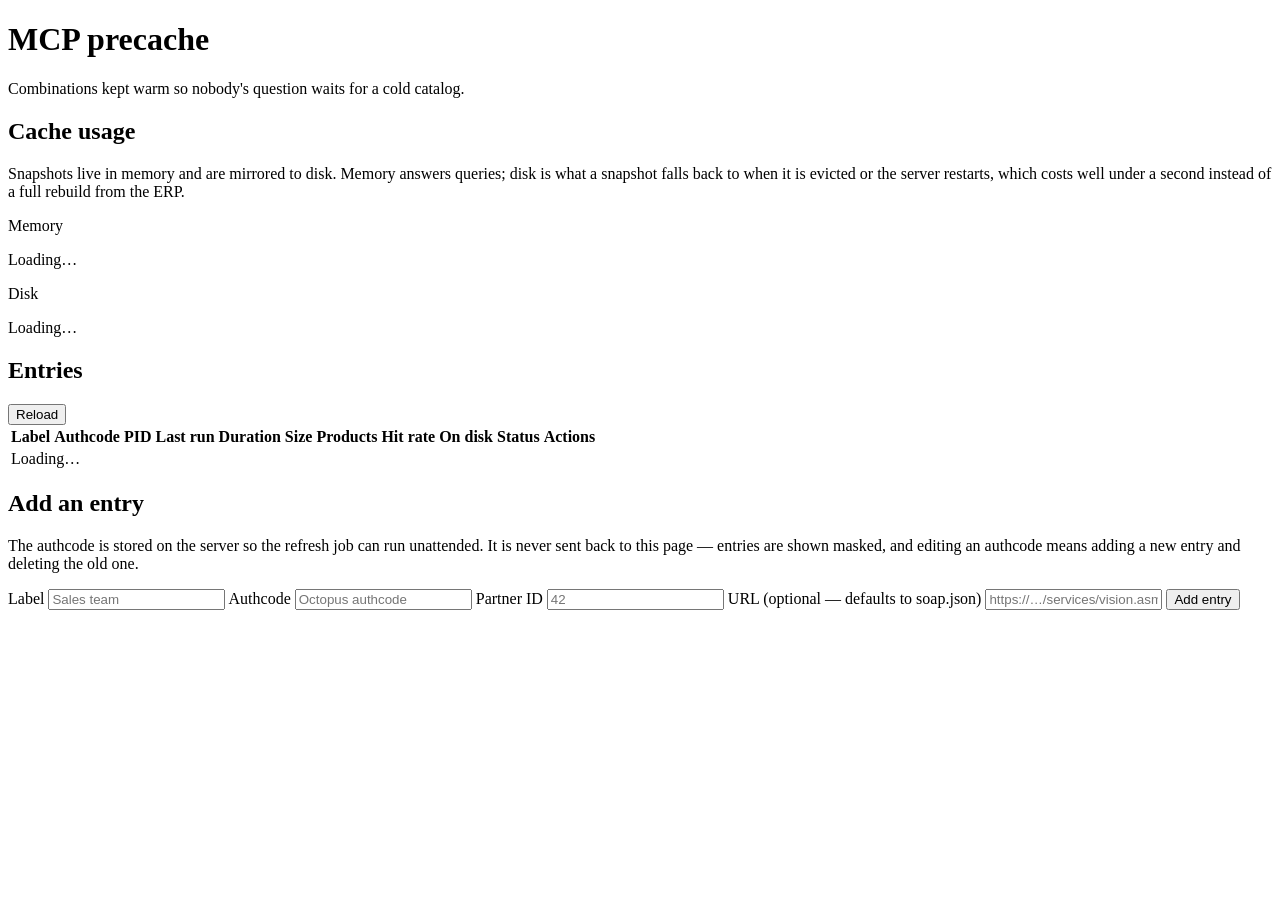
==== src/static/admin/index.html @ 4f7fbece "mcp server" ====
<!DOCTYPE html>
<html lang="en">
<head>
    <meta charset="utf-8">
    <meta name="viewport" content="width=device-width, initial-scale=1">
    <meta name="robots" content="noindex, nofollow">
    <title>Rustopus MCP — precache admin</title>
    <link rel="icon" href="/docs/favicon-32x32.png" sizes="32x32">
    <link rel="stylesheet" href="/admin/admin.css">
</head>
<body>
<header>
    <h1>MCP precache</h1>
    <p class="sub">Combinations kept warm so nobody's question waits for a cold catalog.</p>
</header>

<main>
    <section class="panel" id="usage-panel">
        <h2>Cache usage</h2>
        <p class="note">
            Snapshots live in memory and are mirrored to disk. Memory answers queries;
            disk is what a snapshot falls back to when it is evicted or the server restarts,
            which costs well under a second instead of a full rebuild from the ERP.
        </p>
        <div class="usage">
            <p class="usage-label">Memory</p>
            <div class="bar"><div class="fill" id="usage-fill"></div></div>
            <p class="usage-text" id="usage-text">Loading…</p>
        </div>
        <div class="usage">
            <p class="usage-label">Disk</p>
            <div class="bar"><div class="fill" id="disk-fill"></div></div>
            <p class="usage-text" id="disk-text">Loading…</p>
        </div>
    </section>

    <section class="panel">
        <div class="panel-head">
            <h2>Entries</h2>
            <button type="button" id="reload">Reload</button>
        </div>
        <div class="table-scroll">
            <table id="entries">
                <thead>
                <tr>
                    <th>Label</th>
                    <th>Authcode</th>
                    <th>PID</th>
                    <th>Last run</th>
                    <th>Duration</th>
                    <th>Size</th>
                    <th>Products</th>
                    <th>Hit rate</th>
                    <th>On disk</th>
                    <th>Status</th>
                    <th>Actions</th>
                </tr>
                </thead>
                <tbody id="entries-body">
                <tr><td colspan="11" class="empty">Loading…</td></tr>
                </tbody>
            </table>
        </div>
    </section>

    <section class="panel">
        <h2>Add an entry</h2>
        <p class="note">
            The authcode is stored on the server so the refresh job can run unattended.
            It is never sent back to this page — entries are shown masked, and editing an
            authcode means adding a new entry and deleting the old one.
        </p>
        <form id="add-form">
            <label>Label
                <input type="text" name="label" required placeholder="Sales team" autocomplete="off">
            </label>
            <label>Authcode
                <input type="password" name="authcode" required placeholder="Octopus authcode" autocomplete="off">
            </label>
            <label>Partner ID
                <input type="number" name="pid" required placeholder="42">
            </label>
            <label>URL <span class="optional">(optional — defaults to soap.json)</span>
                <input type="url" name="url" placeholder="https://…/services/vision.asmx" autocomplete="off">
            </label>
            <button type="submit">Add entry</button>
        </form>
    </section>
</main>

<p class="status" id="status" role="status"></p>

<script src="/admin/admin.js"></script>
</body>
</html>
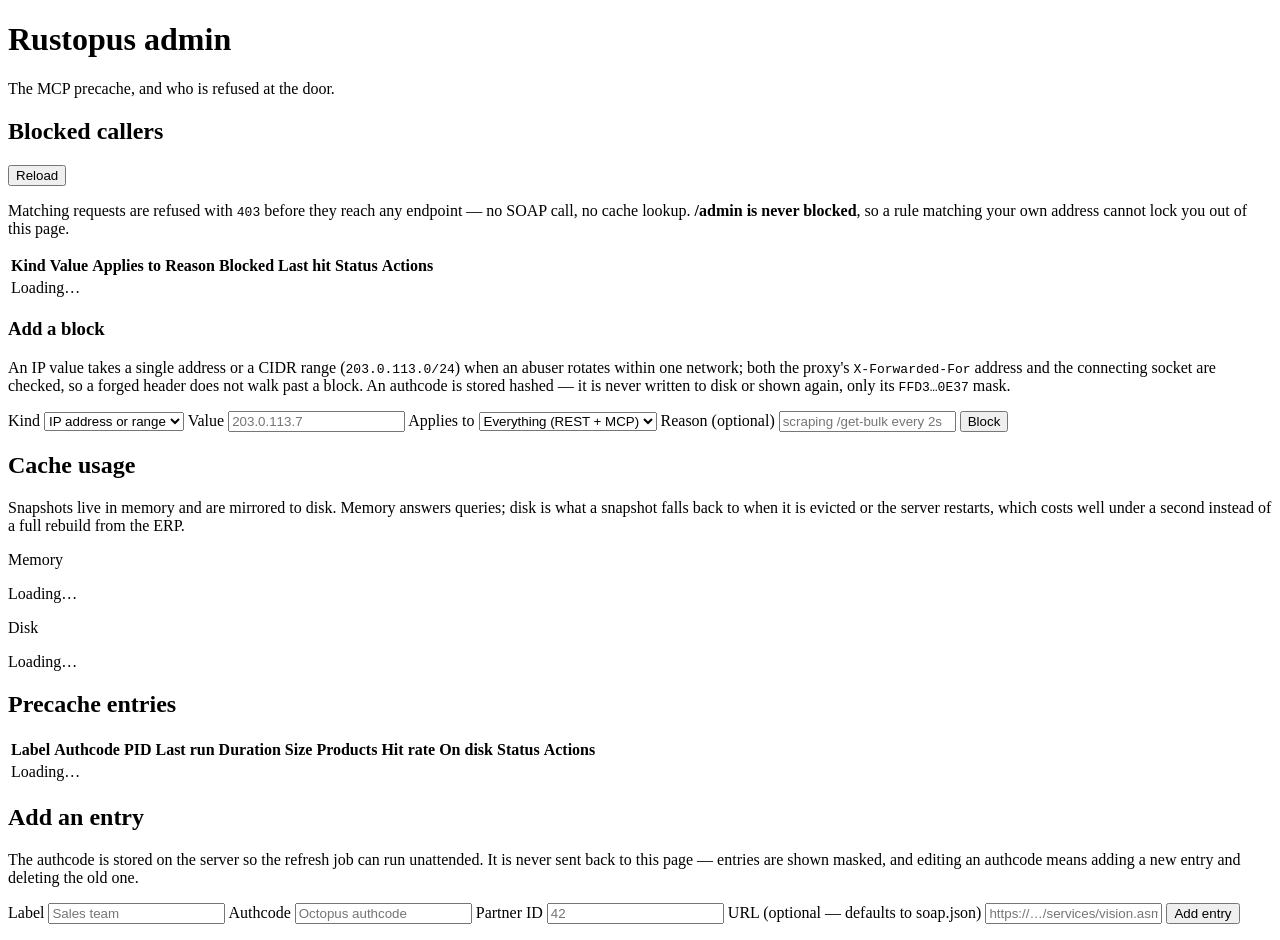
==== commit f4ee2205: "/admin blocklis" ====
--- a/src/static/admin/index.html
+++ b/src/static/admin/index.html
@@ -4,18 +4,80 @@
     <meta charset="utf-8">
     <meta name="viewport" content="width=device-width, initial-scale=1">
     <meta name="robots" content="noindex, nofollow">
-    <title>Rustopus MCP — precache admin</title>
-    <link rel="icon" href="/docs/favicon-32x32.png" sizes="32x32">
+    <title>Rustopus admin</title>
+    <link rel="icon" href="/docs/assets/octo.ico">
     <link rel="stylesheet" href="/admin/admin.css">
 </head>
 <body>
 <header>
-    <h1>MCP precache</h1>
-    <p class="sub">Combinations kept warm so nobody's question waits for a cold catalog.</p>
+    <h1>Rustopus admin</h1>
+    <p class="sub">The MCP precache, and who is refused at the door.</p>
 </header>
 
 <main>
-    <section class="panel" id="usage-panel">
+    <section class="panel" id="blocklist-panel">
+        <div class="panel-head">
+            <h2>Blocked callers</h2>
+            <button type="button" id="reload">Reload</button>
+        </div>
+        <p class="note">
+            Matching requests are refused with <code>403</code> before they reach any
+            endpoint — no SOAP call, no cache lookup. <strong>/admin is never blocked</strong>,
+            so a rule matching your own address cannot lock you out of this page.
+        </p>
+        <div class="table-scroll">
+            <table id="blocks">
+                <thead>
+                <tr>
+                    <th>Kind</th>
+                    <th>Value</th>
+                    <th>Applies to</th>
+                    <th>Reason</th>
+                    <th>Blocked</th>
+                    <th>Last hit</th>
+                    <th>Status</th>
+                    <th>Actions</th>
+                </tr>
+                </thead>
+                <tbody id="blocks-body">
+                <tr><td colspan="8" class="empty">Loading…</td></tr>
+                </tbody>
+            </table>
+        </div>
+
+        <h3>Add a block</h3>
+        <p class="note">
+            An IP value takes a single address or a CIDR range (<code>203.0.113.0/24</code>)
+            when an abuser rotates within one network; both the proxy's
+            <code>X-Forwarded-For</code> address and the connecting socket are checked, so a
+            forged header does not walk past a block. An authcode is stored hashed — it is
+            never written to disk or shown again, only its <code>FFD3…0E37</code> mask.
+        </p>
+        <form id="block-form">
+            <label>Kind
+                <select name="kind" id="block-kind">
+                    <option value="ip">IP address or range</option>
+                    <option value="authcode">Authcode</option>
+                </select>
+            </label>
+            <label>Value
+                <input type="text" name="value" id="block-value" required placeholder="203.0.113.7" autocomplete="off">
+            </label>
+            <label>Applies to
+                <select name="scope">
+                    <option value="all">Everything (REST + MCP)</option>
+                    <option value="rest">REST endpoints only</option>
+                    <option value="mcp">MCP + exports only</option>
+                </select>
+            </label>
+            <label>Reason <span class="optional">(optional)</span>
+                <input type="text" name="note" placeholder="scraping /get-bulk every 2s" autocomplete="off">
+            </label>
+            <button type="submit">Block</button>
+        </form>
+    </section>
+
+    <section class="panel mcp-only" id="usage-panel">
         <h2>Cache usage</h2>
         <p class="note">
             Snapshots live in memory and are mirrored to disk. Memory answers queries;
@@ -34,10 +96,9 @@
         </div>
     </section>
 
-    <section class="panel">
+    <section class="panel mcp-only">
         <div class="panel-head">
-            <h2>Entries</h2>
-            <button type="button" id="reload">Reload</button>
+            <h2>Precache entries</h2>
         </div>
         <div class="table-scroll">
             <table id="entries">
@@ -63,7 +124,7 @@
         </div>
     </section>
 
-    <section class="panel">
+    <section class="panel mcp-only">
         <h2>Add an entry</h2>
         <p class="note">
             The authcode is stored on the server so the refresh job can run unattended.
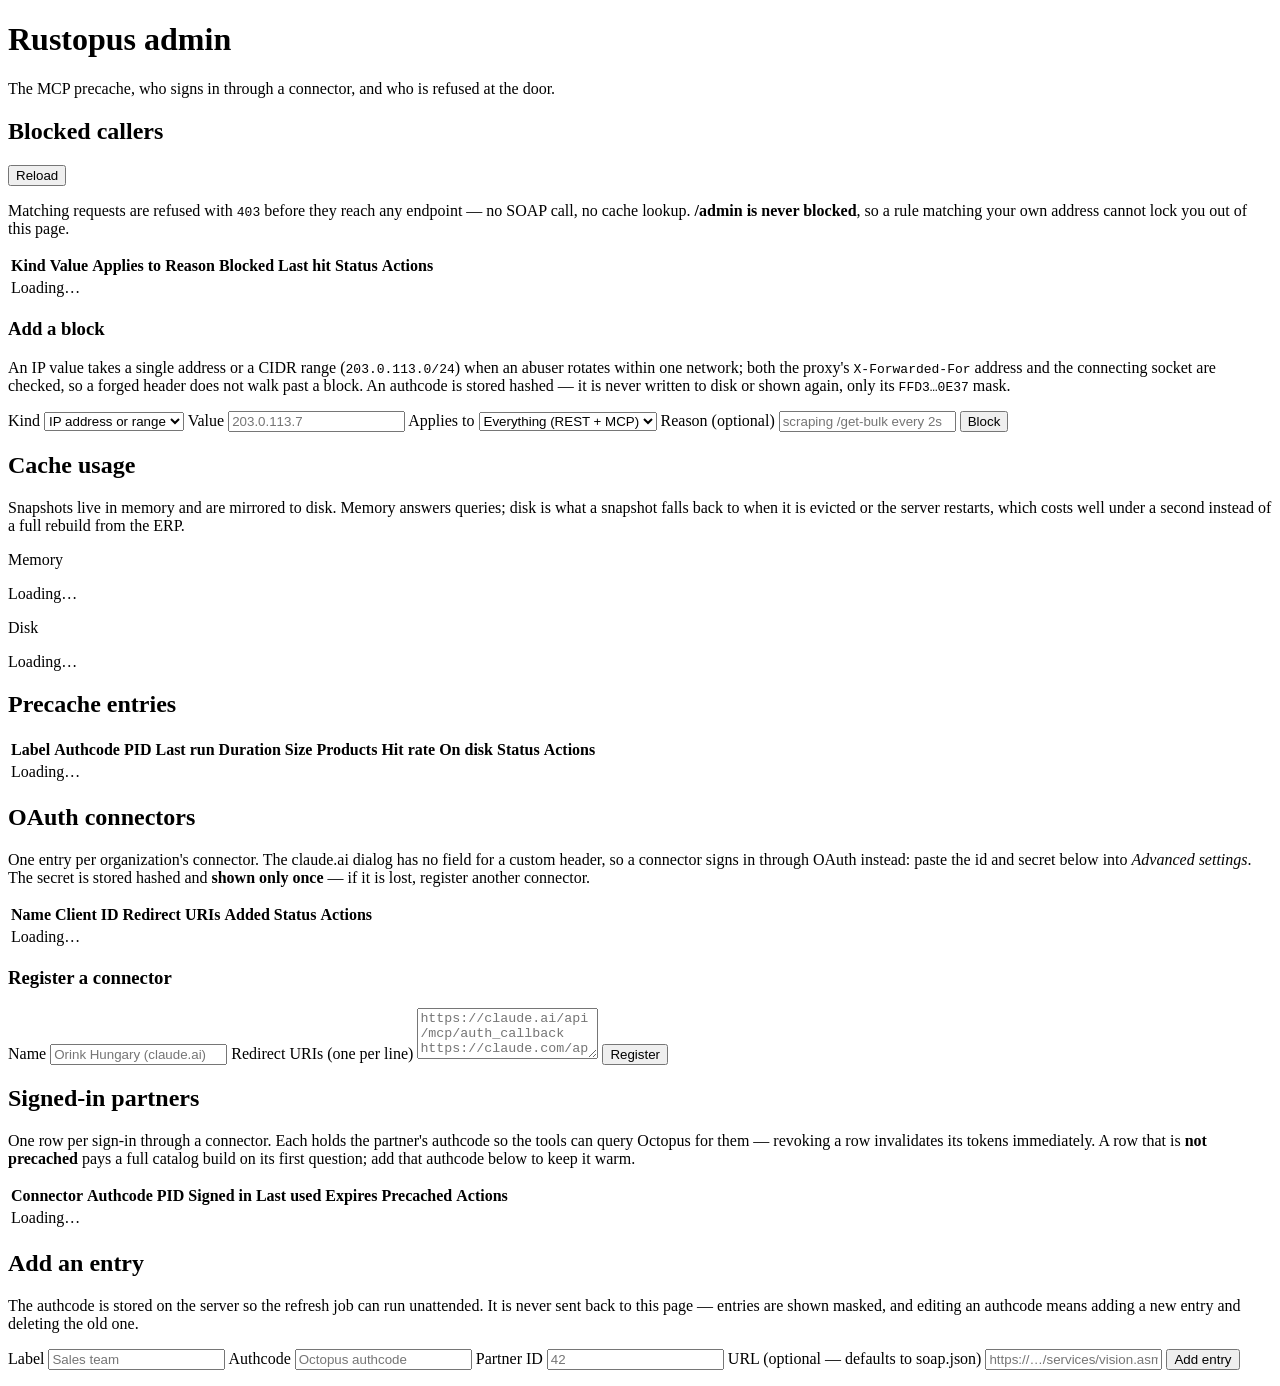
==== commit 5a366529: "oauth mcp" ====
--- a/src/static/admin/index.html
+++ b/src/static/admin/index.html
@@ -11,7 +11,7 @@
 <body>
 <header>
     <h1>Rustopus admin</h1>
-    <p class="sub">The MCP precache, and who is refused at the door.</p>
+    <p class="sub">The MCP precache, who signs in through a connector, and who is refused at the door.</p>
 </header>
 
 <main>
@@ -124,6 +124,86 @@
         </div>
     </section>
 
+    <section class="panel mcp-only oauth-only">
+        <div class="panel-head">
+            <h2>OAuth connectors</h2>
+        </div>
+        <p class="note">
+            One entry per organization's connector. The claude.ai dialog has no field for a
+            custom header, so a connector signs in through OAuth instead: paste the id and
+            secret below into <em>Advanced settings</em>. The secret is stored hashed and
+            <strong>shown only once</strong> — if it is lost, register another connector.
+        </p>
+        <div class="table-scroll">
+            <table id="clients">
+                <thead>
+                <tr>
+                    <th>Name</th>
+                    <th>Client ID</th>
+                    <th>Redirect URIs</th>
+                    <th>Added</th>
+                    <th>Status</th>
+                    <th>Actions</th>
+                </tr>
+                </thead>
+                <tbody id="clients-body">
+                <tr><td colspan="6" class="empty">Loading…</td></tr>
+                </tbody>
+            </table>
+        </div>
+
+        <div id="client-secret" class="secret" hidden>
+            <h3>New connector credentials</h3>
+            <p class="note">This is the only time the secret is shown. Copy both values now.</p>
+            <p>Client ID <code id="client-secret-id"></code></p>
+            <p>Client secret <code id="client-secret-value"></code></p>
+            <button type="button" id="client-secret-dismiss">Done, hide these</button>
+        </div>
+
+        <h3>Register a connector</h3>
+        <form id="client-form">
+            <label>Name
+                <input type="text" name="name" required placeholder="Orink Hungary (claude.ai)" autocomplete="off">
+            </label>
+            <label>Redirect URIs <span class="optional">(one per line)</span>
+                <textarea name="redirect_uris" rows="3" required
+                          placeholder="https://claude.ai/api/mcp/auth_callback&#10;https://claude.com/api/mcp/auth_callback"></textarea>
+            </label>
+            <button type="submit">Register</button>
+        </form>
+    </section>
+
+    <section class="panel mcp-only oauth-only">
+        <div class="panel-head">
+            <h2>Signed-in partners</h2>
+        </div>
+        <p class="note">
+            One row per sign-in through a connector. Each holds the partner's authcode so the
+            tools can query Octopus for them — revoking a row invalidates its tokens
+            immediately. A row that is <strong>not precached</strong> pays a full catalog build
+            on its first question; add that authcode below to keep it warm.
+        </p>
+        <div class="table-scroll">
+            <table id="sessions">
+                <thead>
+                <tr>
+                    <th>Connector</th>
+                    <th>Authcode</th>
+                    <th>PID</th>
+                    <th>Signed in</th>
+                    <th>Last used</th>
+                    <th>Expires</th>
+                    <th>Precached</th>
+                    <th>Actions</th>
+                </tr>
+                </thead>
+                <tbody id="sessions-body">
+                <tr><td colspan="8" class="empty">Loading…</td></tr>
+                </tbody>
+            </table>
+        </div>
+    </section>
+
     <section class="panel mcp-only">
         <h2>Add an entry</h2>
         <p class="note">
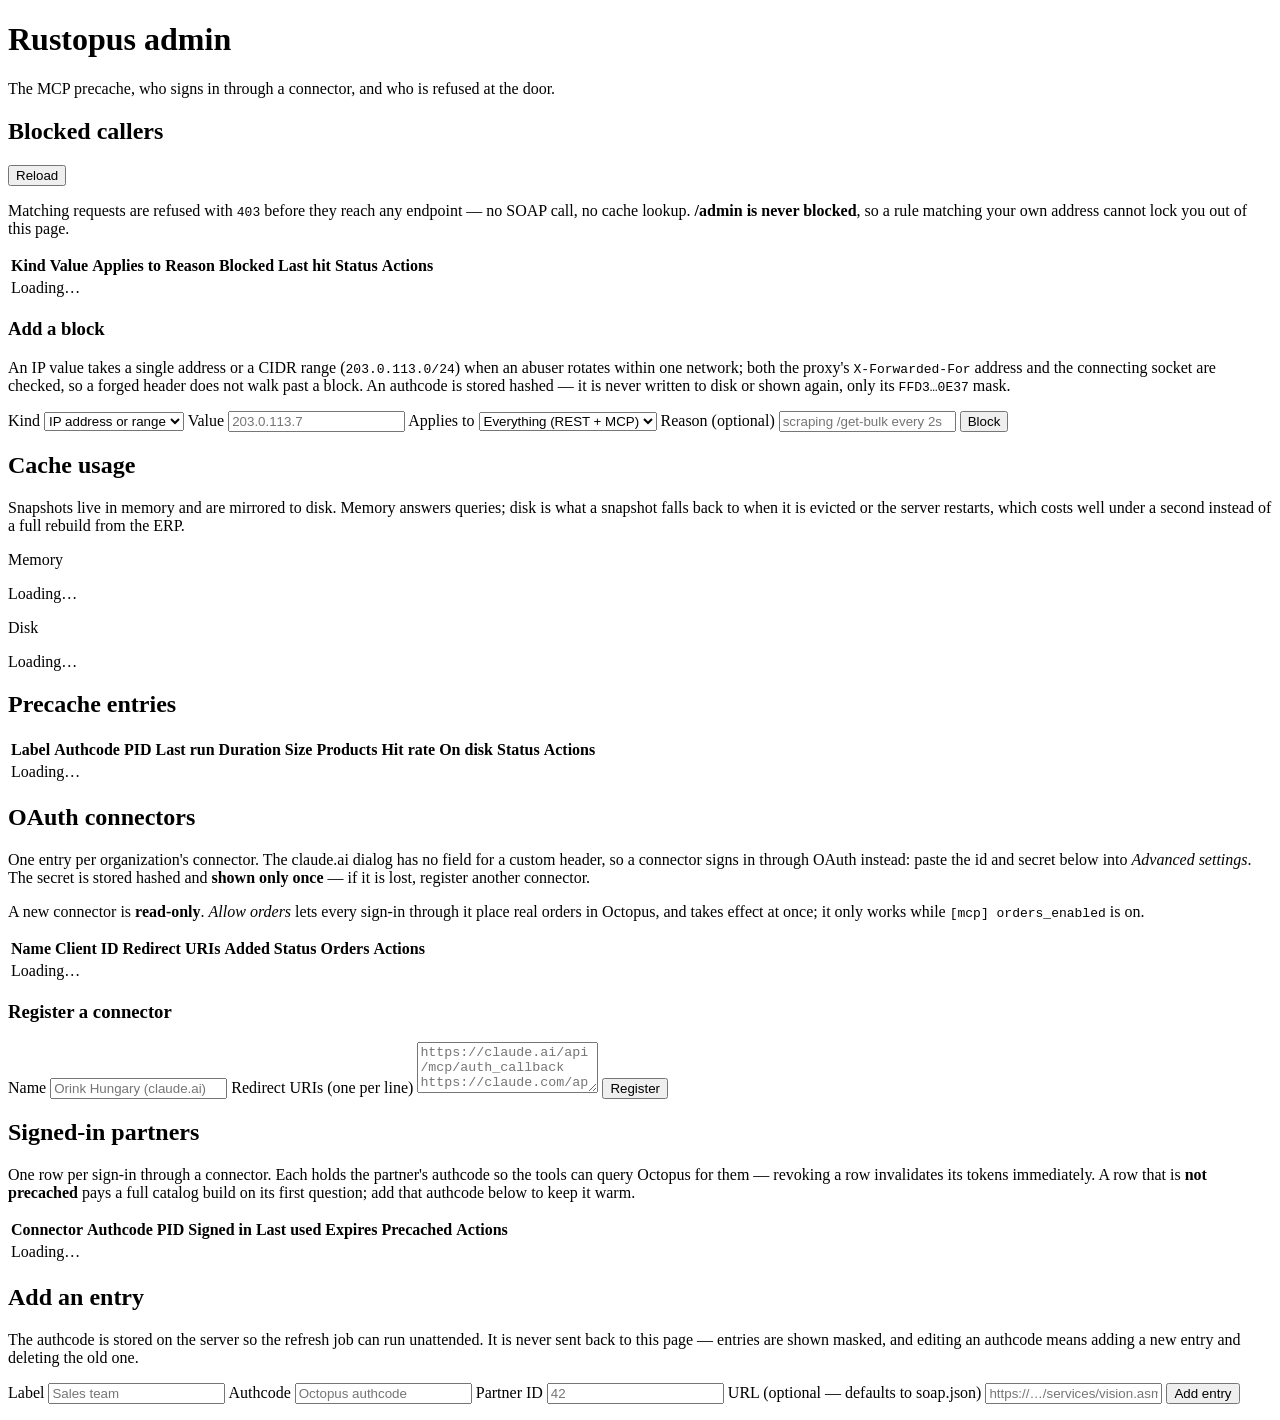
==== commit 7d2ae21f: "Add MCP submit_order tool on a shared order service Order submission moves out of the /post-order ro" ====
--- a/src/static/admin/index.html
+++ b/src/static/admin/index.html
@@ -134,6 +134,11 @@
             secret below into <em>Advanced settings</em>. The secret is stored hashed and
             <strong>shown only once</strong> — if it is lost, register another connector.
         </p>
+        <p class="note">
+            A new connector is <strong>read-only</strong>. <em>Allow orders</em> lets every
+            sign-in through it place real orders in Octopus, and takes effect at once; it
+            only works while <code>[mcp] orders_enabled</code> is on.
+        </p>
         <div class="table-scroll">
             <table id="clients">
                 <thead>
@@ -143,11 +148,12 @@
                     <th>Redirect URIs</th>
                     <th>Added</th>
                     <th>Status</th>
+                    <th>Orders</th>
                     <th>Actions</th>
                 </tr>
                 </thead>
                 <tbody id="clients-body">
-                <tr><td colspan="6" class="empty">Loading…</td></tr>
+                <tr><td colspan="7" class="empty">Loading…</td></tr>
                 </tbody>
             </table>
         </div>
